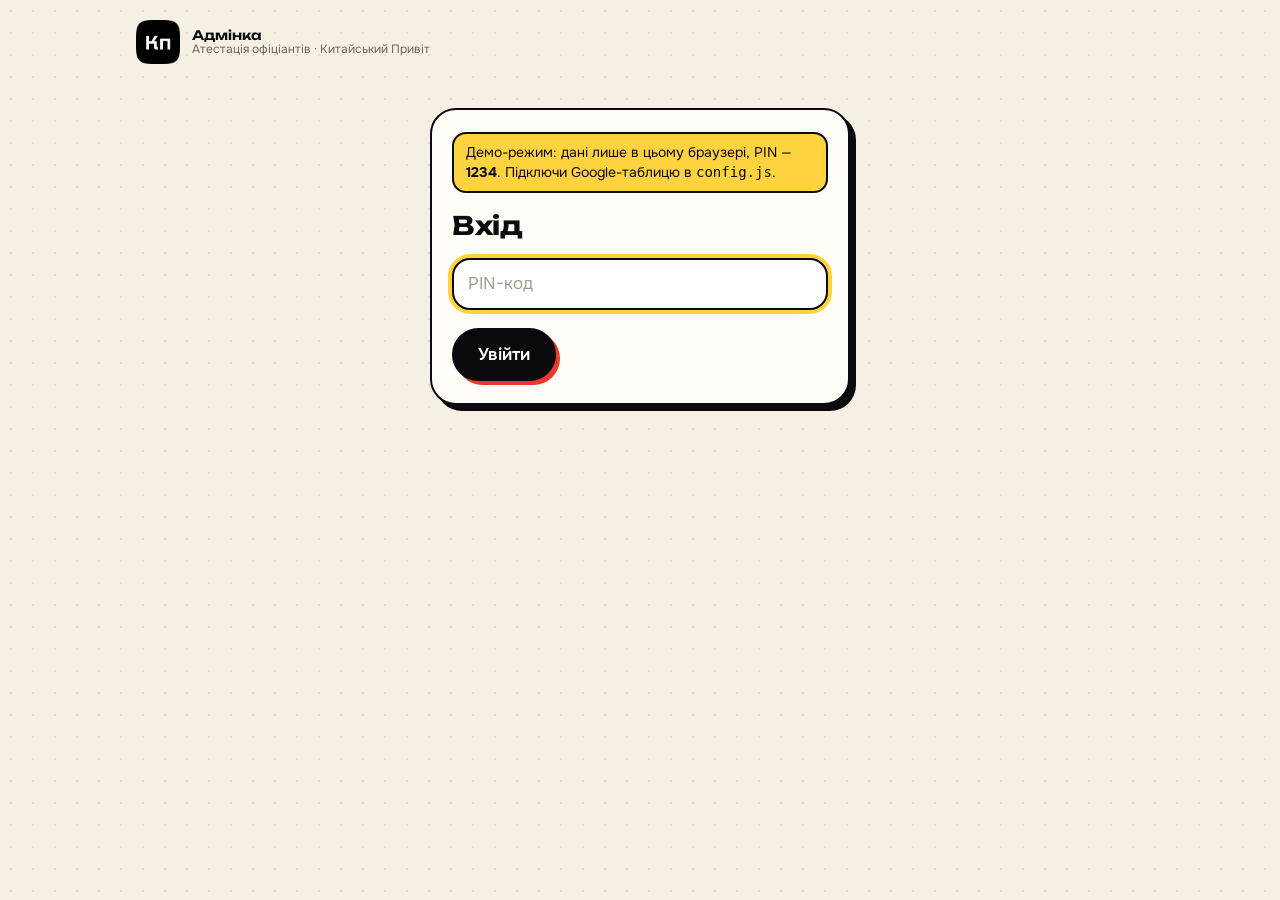
==== admin.html @ ebf7e823 "Атестація офіціантів: опитувальник і адмінка Co-Authored-By: Claude Sonnet 5.5 <noreply@anthropic.co" ====
<!doctype html>
<html lang="uk">
<head>
<meta charset="utf-8">
<meta name="viewport" content="width=device-width, initial-scale=1, viewport-fit=cover">
<title>Адмінка · Атестація</title>
<meta name="robots" content="noindex">
<link rel="icon" href="assets/kp.png">
<link rel="preconnect" href="https://fonts.googleapis.com">
<link rel="preconnect" href="https://fonts.gstatic.com" crossorigin>
<link href="https://fonts.googleapis.com/css2?family=Onest:wght@400;600;700&family=Unbounded:wght@500;600&display=swap" rel="stylesheet">
<link rel="stylesheet" href="style.css">
</head>
<body>
<div class="wrap wide">
  <div class="top">
    <img src="assets/kp.png" alt="Кп">
    <b>Адмінка<small>Атестація офіціантів · Китайський Привіт</small></b>
  </div>
  <div id="app"></div>
</div>
<script src="config.js"></script>
<script src="seed.js"></script>
<script src="api.js"></script>
<script>
const app = document.getElementById("app");
const getPin = () => { try { return sessionStorage.getItem("att_pin") || ""; } catch { return ""; } };
const setPin = v => { try { v ? sessionStorage.setItem("att_pin", v) : sessionStorage.removeItem("att_pin"); } catch {} };
let tab = "answers", mode = "q", who = null;
let rows = [], questions = [], edit = [], dirty = false;

function toast(msg) {
  const t = Object.assign(document.createElement("div"), { className: "toast", textContent: msg });
  document.body.append(t); setTimeout(() => t.remove(), 2800);
}
const demoBanner = () => API.demo ? `<div class="demo-banner">Демо-режим: дані лише в цьому браузері, PIN — <b>1234</b>. Підключи Google-таблицю в <code>config.js</code>.</div>` : "";

function login(err) {
  app.innerHTML = `
    <div class="card stack" style="max-width:420px;margin:30px auto">
      ${demoBanner()}
      <h2>Вхід</h2>
      <input id="pin" type="password" inputmode="numeric" autocomplete="off" placeholder="PIN-код">
      ${err ? `<div class="err">${esc(err)}</div>` : ""}
      <button class="btn" id="ok">Увійти</button>
    </div>`;
  const pin = document.getElementById("pin"), ok = document.getElementById("ok");
  const go = async () => {
    ok.disabled = true;
    try { rows = await API.getAnswers(pin.value); setPin(pin.value); await load(true); }
    catch (e) { login(e.message); }
  };
  ok.onclick = go; pin.onkeydown = e => e.key === "Enter" && go(); pin.focus();
}

async function load(skipRows) {
  try {
    if (!skipRows) rows = await API.getAnswers(getPin());
    questions = await API.getQuestions();
    if (!dirty) edit = structuredClone(questions);
    render();
  } catch (e) { setPin(""); login(e.message); }
}

function render() {
  app.innerHTML = `
    ${demoBanner()}
    <div class="row between" style="margin-bottom:14px">
      <div class="tabs" style="margin:0">
        <button class="tab ${tab === "answers" ? "on" : ""}" data-tab="answers">Відповіді</button>
        <button class="tab ${tab === "edit" ? "on" : ""}" data-tab="edit">Питання ${dirty ? "•" : ""}</button>
      </div>
      <div class="row">
        <button class="btn ghost small" id="refresh">Оновити</button>
        <button class="btn ghost small" id="logout">Вийти</button>
      </div>
    </div>
    <div id="body"></div>`;
  app.querySelectorAll("[data-tab]").forEach(b => b.onclick = () => { tab = b.dataset.tab; render(); });
  document.getElementById("refresh").onclick = () => load();
  document.getElementById("logout").onclick = () => { setPin(""); login(); };
  tab === "answers" ? renderAnswers() : renderEdit();
}

/* ---------- відповіді ---------- */
const names = () => [...new Map(rows.map(r => [r.name.toLowerCase(), r.name])).values()].sort((a, b) => a.localeCompare(b, "uk"));
const fmt = ts => { const d = new Date(ts); return isNaN(d) ? "" : d.toLocaleString("uk-UA", { day: "2-digit", month: "2-digit", hour: "2-digit", minute: "2-digit" }); };

function renderAnswers() {
  const body = document.getElementById("body");
  const ns = names();
  if (!ns.length) { body.innerHTML = `<div class="card">Поки ніхто не відповів. Скинь офіціантам посилання на <b>index.html</b> 🙂</div>`; return; }
  body.innerHTML = `
    <div class="row between" style="margin-bottom:14px">
      <div><span class="badge">Відповіли: ${ns.length}</span> <span class="muted">${ns.map(esc).join(", ")}</span></div>
      <button class="btn ghost small" id="csv">Експорт CSV</button>
    </div>
    <div class="chips">
      <button class="chip ${mode === "q" ? "on" : ""}" data-m="q">За питаннями</button>
      <button class="chip ${mode === "w" ? "on" : ""}" data-m="w">За офіціантами</button>
    </div>
    <div id="list" class="stack"></div>`;
  body.querySelectorAll("[data-m]").forEach(c => c.onclick = () => { mode = c.dataset.m; renderAnswers(); });
  document.getElementById("csv").onclick = exportCsv;
  const list = document.getElementById("list");
  if (mode === "q") list.innerHTML = byQuestion(); else byWaiter(list, ns);
}

function qOrder() {
  const known = questions.map(q => q.id);
  const orphan = [...new Set(rows.map(r => r.qid))].filter(id => !known.includes(id));
  return known.concat(orphan);
}
const titleOf = id => (questions.find(q => q.id === id) || rows.find(r => r.qid === id) || {}).title || (rows.find(r => r.qid === id) || {}).question || id;

function byQuestion() {
  return qOrder().map(id => {
    const rs = rows.filter(r => r.qid === id);
    if (!rs.length) return "";
    const prompts = [...new Map(rs.map(r => [r.pi + "|" + r.prompt, r])).values()].sort((a, b) => a.pi - b.pi);
    const q = questions.find(q => q.id === id);
    return `<div class="card">
      <h3>${esc(titleOf(id))}</h3>
      ${q && q.context ? `<p class="muted" style="margin:8px 0 0">${esc(q.context)}</p>` : ""}
      ${prompts.map(p => `
        <div class="pq"><h4>${esc(p.prompt)}</h4>
          ${rs.filter(r => r.pi == p.pi && r.prompt === p.prompt).map(r => `
            <div class="ans"><div class="who">${esc(r.name)}</div><div class="txt">${esc(r.text)}</div></div>`).join("")}
        </div>`).join("")}
    </div>`;
  }).join("");
}

function byWaiter(list, ns) {
  if (!who || !ns.includes(who)) who = ns[0];
  const mine = rows.filter(r => r.name === who);
  const ts = mine.map(r => r.ts).sort().pop();
  list.innerHTML = `
    <div class="chips">${ns.map(n => `<button class="chip ${n === who ? "on" : ""}" data-w="${esc(n)}">${esc(n)}</button>`).join("")}</div>
    <div class="muted">Надіслано: ${esc(fmt(ts))} · відповідей: ${mine.length}</div>
    ${qOrder().map(id => {
      const rs = mine.filter(r => r.qid === id).sort((a, b) => a.pi - b.pi);
      if (!rs.length) return "";
      return `<div class="card"><h3>${esc(titleOf(id))}</h3>
        ${rs.map(r => `<div class="pq"><h4>${esc(r.prompt)}</h4><div class="txt" style="white-space:pre-wrap">${esc(r.text)}</div></div>`).join("")}
      </div>`;
    }).join("")}`;
  list.querySelectorAll("[data-w]").forEach(c => c.onclick = () => { who = c.dataset.w; renderAnswers(); });
}

function exportCsv() {
  const cell = v => `"${String(v ?? "").replace(/"/g, '""')}"`;
  const head = ["Час", "Офіціант", "Питання", "Підпитання", "Відповідь"];
  const body = rows.map(r => [r.ts, r.name, r.question, r.prompt, r.text].map(cell).join(","));
  const blob = new Blob(["﻿" + [head.map(cell).join(","), ...body].join("\n")], { type: "text/csv;charset=utf-8" });
  const a = Object.assign(document.createElement("a"), { href: URL.createObjectURL(blob), download: "attestation-answers.csv" });
  a.click(); URL.revokeObjectURL(a.href);
}

/* ---------- редактор питань ---------- */
function renderEdit() {
  const body = document.getElementById("body");
  body.innerHTML = `
    <p class="muted" style="margin-top:0">Заголовок і пояснення офіціант бачить до відповіді. Кожен «Підпункт» — окреме поле для відповіді. Старі відповіді не зникають, навіть якщо змінити питання.</p>
    <div class="stack">
      ${edit.map((q, i) => `
        <div class="card" data-i="${i}">
          <div class="row between"><span class="sticker">№ ${i + 1}</span>
            <div class="row">
              <button class="iconbtn" data-act="up" title="Вгору" ${i === 0 ? "disabled" : ""}>↑</button>
              <button class="iconbtn" data-act="down" title="Вниз" ${i === edit.length - 1 ? "disabled" : ""}>↓</button>
              <button class="iconbtn" data-act="del" title="Видалити питання">🗑</button>
            </div>
          </div>
          <label class="lbl" style="margin-top:14px">Заголовок</label>
          <input type="text" data-f="title" value="${esc(q.title)}">
          <label class="lbl" style="margin-top:14px">Пояснення (опис ситуації)</label>
          <textarea data-f="context">${esc(q.context)}</textarea>
          <label class="lbl" style="margin-top:14px">Підпункти (що саме треба відповісти)</label>
          ${q.prompts.map((p, k) => `
            <div class="edit-p" data-k="${k}">
              <input type="text" data-f="prompt" value="${esc(p)}">
              <button class="iconbtn" data-act="delp" title="Прибрати">✕</button>
            </div>`).join("")}
          <button class="btn ghost small" data-act="addp" style="margin-top:12px">+ Підпункт</button>
        </div>`).join("")}
      <button class="btn ghost" id="addq">+ Нове питання</button>
    </div>
    <div class="savebar"><button class="btn" id="save" ${dirty ? "" : "disabled"}>Зберегти зміни</button></div>`;

  body.querySelectorAll("textarea").forEach(t => { t.style.height = "auto"; t.style.height = Math.max(84, t.scrollHeight + 4) + "px"; });
  body.querySelectorAll("[data-f]").forEach(el => el.addEventListener("input", () => {
    const i = +el.closest("[data-i]").dataset.i, f = el.dataset.f;
    if (f === "prompt") edit[i].prompts[+el.closest("[data-k]").dataset.k] = el.value; else edit[i][f] = el.value;
    if (el.tagName === "TEXTAREA") { el.style.height = "auto"; el.style.height = Math.max(84, el.scrollHeight + 4) + "px"; }
    markDirty();
  }));
  body.querySelectorAll("[data-act]").forEach(b => b.onclick = () => {
    const card = b.closest("[data-i]"), i = card && +card.dataset.i, a = b.dataset.act;
    if (a === "up") [edit[i - 1], edit[i]] = [edit[i], edit[i - 1]];
    if (a === "down") [edit[i + 1], edit[i]] = [edit[i], edit[i + 1]];
    if (a === "del" && confirm("Видалити це питання?")) edit.splice(i, 1);
    if (a === "addp") edit[i].prompts.push("");
    if (a === "delp") edit[i].prompts.splice(+b.closest("[data-k]").dataset.k, 1);
    markDirty(true);
  });
  document.getElementById("addq").onclick = () => { edit.push({ id: API.uid(), title: "", context: "", prompts: [""] }); markDirty(true); };
  document.getElementById("save").onclick = saveEdit;
}
function markDirty(rerender) {
  dirty = true;
  if (rerender) renderEdit();
  const s = document.getElementById("save"); if (s) s.disabled = false;
  const t = document.querySelector('[data-tab="edit"]'); if (t) t.textContent = "Питання •";
}
async function saveEdit() {
  const clean = edit
    .map(q => ({ id: q.id, title: q.title.trim(), context: q.context.trim(), prompts: q.prompts.map(p => p.trim()).filter(Boolean) }))
    .filter(q => q.title || q.prompts.length);
  const bad = clean.find(q => !q.title || !q.prompts.length);
  if (bad) { toast("У кожного питання має бути заголовок і хоча б один підпункт"); return; }
  const btn = document.getElementById("save"); btn.disabled = true; btn.textContent = "Зберігаю…";
  try {
    await API.saveQuestions(getPin(), clean);
    questions = clean; edit = structuredClone(clean); dirty = false;
    toast("Збережено ✓"); render();
  } catch (e) { btn.disabled = false; btn.textContent = "Зберегти зміни"; toast("Помилка: " + e.message); }
}
window.addEventListener("beforeunload", e => { if (dirty) { e.preventDefault(); e.returnValue = ""; } });

getPin() ? load() : login();
</script>
</body>
</html>
---- style.css ----
:root {
  --paper: #f6f0e4;
  --card: #fffdf8;
  --ink: #0b0b0f;
  --muted: #6b665c;
  --red: #e8392b;
  --sun: #ffd23f;
  --mint: #c4ecd6;
  --r: 26px;
  color-scheme: light;
}
* { box-sizing: border-box; }
html { -webkit-text-size-adjust: 100%; }
body {
  margin: 0;
  min-height: 100vh;
  font-family: "Onest", system-ui, sans-serif;
  font-size: 17px;
  line-height: 1.45;
  color: var(--ink);
  background-color: var(--paper);
  background-image: radial-gradient(rgba(11,11,15,.09) 1.2px, transparent 1.2px);
  background-size: 22px 22px;
}
h1, h2, h3 { font-family: "Unbounded", "Onest", sans-serif; line-height: 1.15; margin: 0; letter-spacing: -.01em; }
.wrap { max-width: 640px; margin: 0 auto; padding: 16px; }
.wrap.wide { max-width: 1040px; }

.top { display: flex; align-items: center; gap: 12px; padding: 4px 0 14px; }
.top img { width: 44px; height: 44px; }
.top b { font-family: "Unbounded", sans-serif; font-size: 13px; font-weight: 600; line-height: 1.15; }
.top small { display: block; color: var(--muted); font-size: 12px; font-weight: 400; font-family: "Onest", sans-serif; }

.card {
  background: var(--card);
  border: 2.5px solid var(--ink);
  border-radius: var(--r);
  box-shadow: 6px 6px 0 var(--ink);
  padding: 22px 20px;
}
.stack > * + * { margin-top: 18px; }

.btn {
  font: 600 17px "Onest", sans-serif;
  display: inline-flex; align-items: center; justify-content: center; gap: 8px;
  padding: 14px 24px;
  border-radius: 999px;
  border: 2.5px solid var(--ink);
  background: var(--ink); color: #fff;
  box-shadow: 4px 4px 0 var(--red);
  cursor: pointer;
  transition: transform .08s, box-shadow .08s;
  text-decoration: none;
}
.btn:active { transform: translate(3px, 3px); box-shadow: 1px 1px 0 var(--red); }
.btn.ghost { background: var(--card); color: var(--ink); box-shadow: 4px 4px 0 var(--ink); }
.btn.ghost:active { box-shadow: 1px 1px 0 var(--ink); }
.btn.small { padding: 8px 16px; font-size: 15px; box-shadow: 3px 3px 0 var(--ink); }
.btn.danger { background: var(--card); color: var(--red); border-color: var(--red); box-shadow: 3px 3px 0 var(--red); }
.btn[disabled] { opacity: .45; pointer-events: none; }
.row { display: flex; gap: 12px; flex-wrap: wrap; align-items: center; }
.row.between { justify-content: space-between; }
.grow { flex: 1; }

input[type=text], input[type=password], textarea {
  width: 100%;
  font: 400 17px/1.4 "Onest", sans-serif;
  color: var(--ink);
  background: #fff;
  border: 2.5px solid var(--ink);
  border-radius: 18px;
  padding: 12px 14px;
  outline: none;
  transition: box-shadow .12s;
}
textarea { resize: none; min-height: 84px; overflow: hidden; }
input:focus, textarea:focus { box-shadow: 0 0 0 4px var(--sun); }
::placeholder { color: #a39d90; }
label.lbl { display: block; font-weight: 600; margin-bottom: 8px; }

.progress { height: 14px; border: 2.5px solid var(--ink); border-radius: 99px; background: #fff; overflow: hidden; }
.progress > i { display: block; height: 100%; background: var(--red); border-radius: 99px; transition: width .35s cubic-bezier(.3,1.4,.5,1); }

.sticker {
  display: inline-block;
  font: 600 13px "Unbounded", sans-serif;
  background: var(--sun);
  border: 2.5px solid var(--ink);
  border-radius: 99px;
  padding: 5px 12px;
  transform: rotate(-2deg);
}
.note {
  background: var(--sun);
  border: 2.5px solid var(--ink);
  border-radius: 20px;
  padding: 14px 16px;
}
.note .tag { font: 600 12px "Unbounded", sans-serif; text-transform: uppercase; letter-spacing: .04em; display: block; margin-bottom: 4px; }
.muted { color: var(--muted); }
.hero { text-align: center; }
.hero h1 { font-size: clamp(26px, 8vw, 38px); }
.hero video, .hero img.logo { width: min(240px, 70%); aspect-ratio: 16/9; object-fit: contain; display: block; margin: 0 auto 4px; }
.pop { animation: pop .4s cubic-bezier(.3,1.5,.5,1); }
@keyframes pop { from { transform: scale(.92) translateY(10px); opacity: 0; } }
.big-emoji { font-size: 64px; display: inline-block; animation: wave 1.6s ease-in-out infinite; transform-origin: 70% 70%; }
@keyframes wave { 0%,60%,100% { transform: rotate(0); } 10%,30% { transform: rotate(16deg); } 20%,40% { transform: rotate(-10deg); } 50% { transform: rotate(8deg); } }

.q-title { font-size: clamp(22px, 6vw, 28px); margin: 14px 0; }
.prompt + .prompt { margin-top: 18px; }
.err { color: var(--red); font-weight: 600; }
.toast {
  position: fixed; left: 50%; bottom: 20px; transform: translateX(-50%);
  background: var(--ink); color: #fff; padding: 12px 20px; border-radius: 99px; font-weight: 600; z-index: 9; max-width: 90vw;
}

/* admin */
.tabs { display: flex; gap: 8px; flex-wrap: wrap; margin-bottom: 18px; }
.tab { font: 600 15px "Onest", sans-serif; background: var(--card); border: 2.5px solid var(--ink); border-radius: 99px; padding: 9px 18px; cursor: pointer; }
.tab.on { background: var(--ink); color: #fff; }
.ans { display: flex; gap: 12px; padding: 12px 0; border-top: 2px dashed rgba(11,11,15,.2); }
.ans:first-child { border-top: 0; }
.ans .who { flex: 0 0 110px; font-weight: 700; word-break: break-word; }
.ans .txt { white-space: pre-wrap; word-break: break-word; flex: 1; }
.pq { margin-top: 16px; }
.pq h4 { margin: 0 0 4px; font-size: 15px; color: var(--muted); font-weight: 600; }
.chip { display: inline-block; border: 2px solid var(--ink); border-radius: 99px; padding: 3px 12px; font-size: 14px; background: var(--card); cursor: pointer; font-family: inherit; }
.chip.on { background: var(--ink); color: #fff; }
.chips { display: flex; gap: 8px; flex-wrap: wrap; margin-bottom: 16px; }
.edit-p { display: flex; gap: 8px; margin-top: 8px; }
.edit-p input { flex: 1; }
.iconbtn { flex: 0 0 auto; width: 44px; border: 2.5px solid var(--ink); background: var(--card); border-radius: 14px; font-size: 18px; cursor: pointer; }
.savebar { position: sticky; bottom: 12px; display: flex; justify-content: center; margin-top: 20px; }
.savebar .btn { box-shadow: 4px 4px 0 var(--red), 0 0 0 6px var(--paper); }
.badge { display: inline-block; background: var(--mint); border: 2px solid var(--ink); border-radius: 99px; padding: 2px 10px; font-size: 13px; font-weight: 600; }
.demo-banner { background: var(--sun); border: 2px solid var(--ink); border-radius: 14px; padding: 8px 12px; font-size: 14px; margin-bottom: 14px; }
@media (max-width: 520px) { .ans { flex-direction: column; gap: 4px; } .ans .who { flex-basis: auto; } }
@media (prefers-reduced-motion: reduce) { * { animation: none !important; transition: none !important; } }
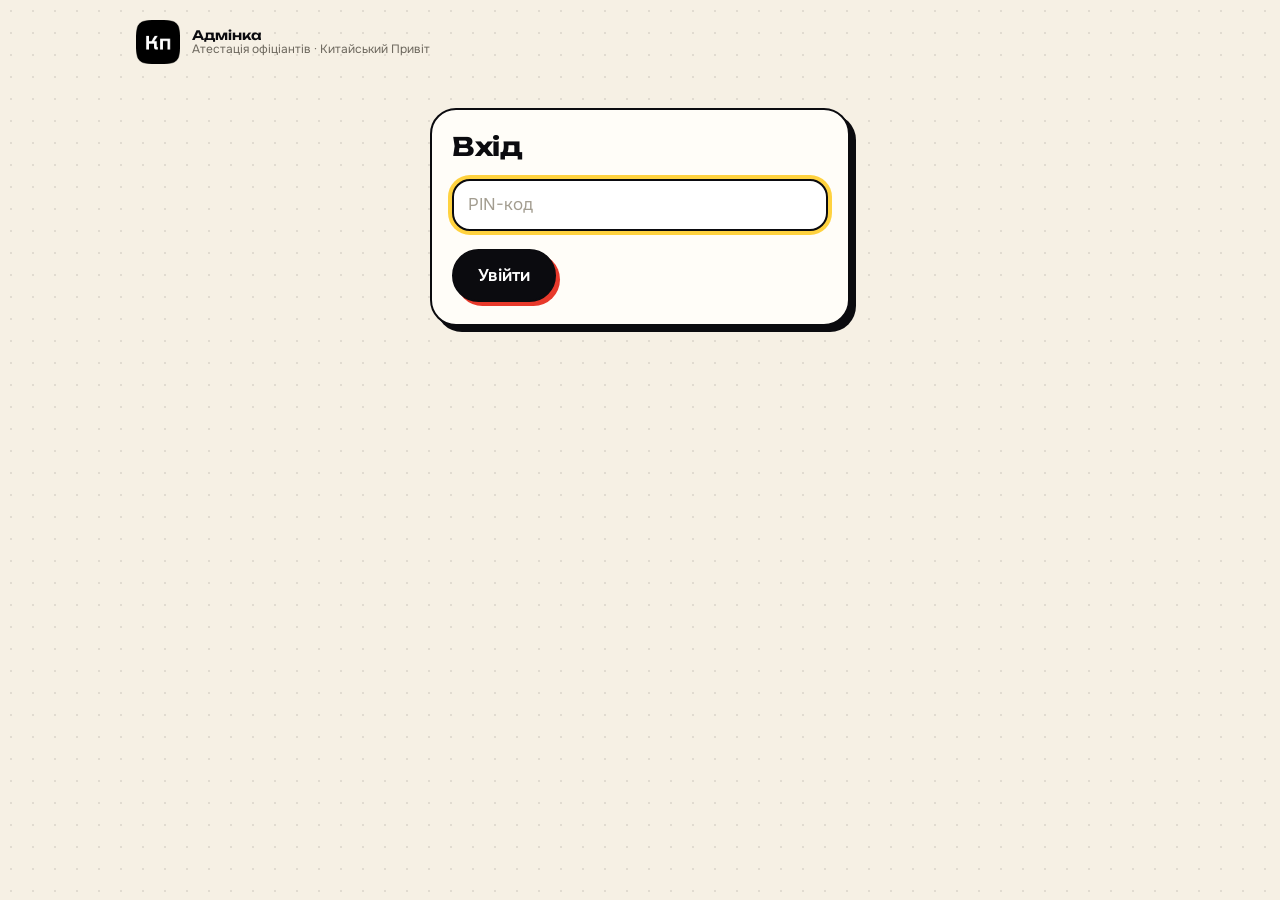
==== commit 2a33d93a: "Адмінка: індикатор завантаження при вході Co-Authored-By: Claude Sonnet 5.5 <noreply@anthropic.com>" ====
--- a/admin.html
+++ b/admin.html
@@ -46,7 +46,7 @@
     </div>`;
   const pin = document.getElementById("pin"), ok = document.getElementById("ok");
   const go = async () => {
-    ok.disabled = true;
+    ok.disabled = true; ok.textContent = "Перевіряю… (до 10 с)";
     try { rows = await API.getAnswers(pin.value); setPin(pin.value); await load(true); }
     catch (e) { login(e.message); }
   };
